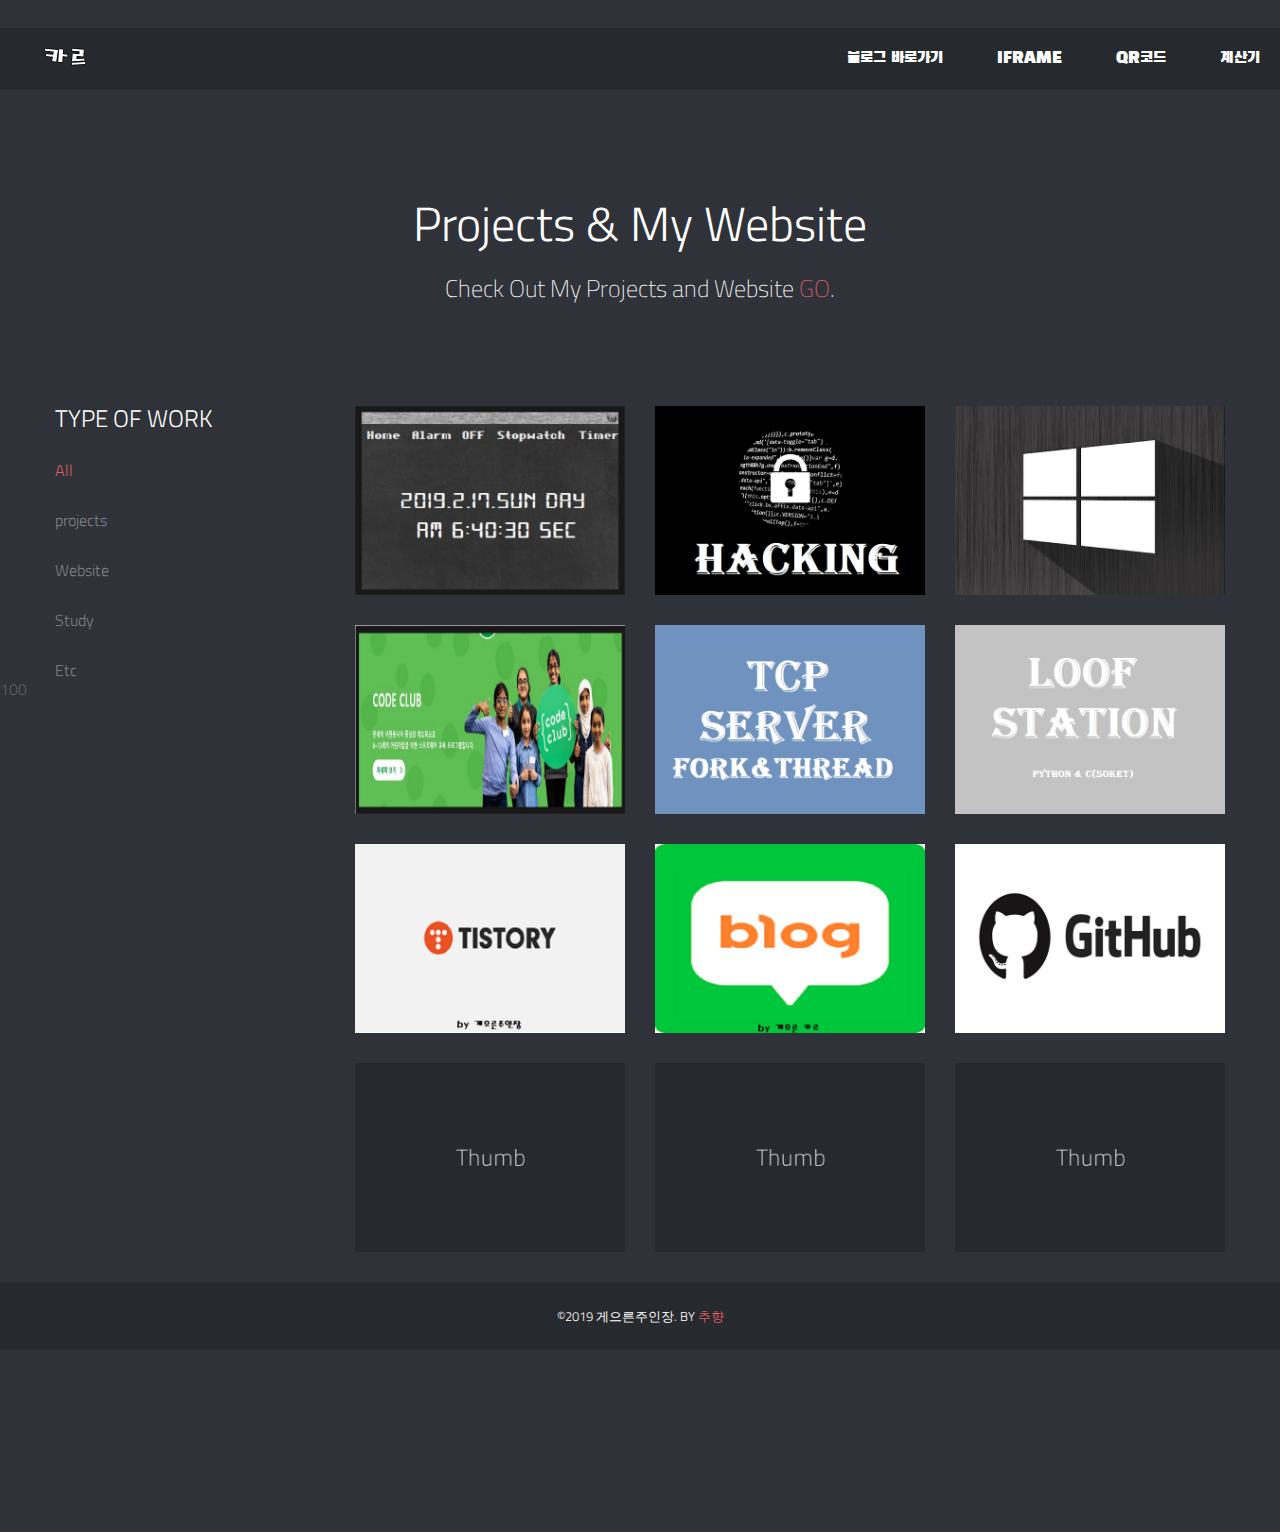
==== index.html @ 460e0f22 "수정" ====
<!DOCTYPE html>
<html>
  <head>
    <link rel="shortcut icon" href="code.ico">
    <title>타이틀입니다.</title>﻿
    <meta charset="utf-8">
    <!-- Google Font -->
    <link href='http://fonts.googleapis.com/css?family=Titillium+Web:400,200,200italic,300,300italic,400italic,600,600italic,700,700italic,900' rel='stylesheet' type='text/css'>
    <link href="https://fonts.googleapis.com/css?family=Black+Han+Sans&display=swap" rel="stylesheet">
    <!-- Bootstrap --><!-- -->
    <link href="include/css/bootstrap.min.css" rel="stylesheet">

    <!-- Responsive --> <!-- -->
    <link href="include/css/bootstrap-responsive.min.css" rel="stylesheet">


    <!--스타일 추가-->
    <style>
      /* ==================================================
       Basic Styles
      ================================================== */
      html, body {
      height: 100%;
      }
      html, hmtl a{
      width:100%;
      font-size: 100%;
      -webkit-text-size-adjust: 100%;
      -ms-text-size-adjust: 100%;
      }
      body{
      background:#2F3238;
      color:#7F8289;
      font-weight:300;
      font-size:16px;
      font-family: 'Titillium Web', sans-serif;
      line-height:28px;
      }
      a{
      color:#DE5E60;
      text-decoration: none;
      cursor: pointer;
      -webkit-transition: color 0.1s linear 0s;
         -moz-transition: color 0.1s linear 0s;
         -o-transition: color 0.1s linear 0s;
            transition: color 0.1s linear 0s;
      }
      a:hover,
      a:active,
      a:focus{
      outline: 0;
      color:#FFFFFF;
      text-decoration:none;
      }
      a img {
      border: none;
      }
      a > img {
      vertical-align: bottom;
      }
      img {
      max-width: none;
      }
      strong {
        font-weight: 500;
      }
      p {
      margin: 0 0 30px;
      }
      hr {
      border-style: dashed;
      border-color: #3C3F45;
      border-bottom: none;
      border-left: none;
      border-right: none;
      margin: 50px 0;
      }
      .align_left{
      float:left;
      margin:0 25px 0 0px!important;
      }
      .align_right{
      float:right;
      margin:0 0 0 25px!important;
      }
      .text_align_left {
      text-align: left;
      }
      .text_align_center {
      text-align: center;
      }
      .text_align_right {
      text-align: right;
      }
      .color-text {
        color: #DE5E60;
      }
      .through{
      text-decoration:line-through;
      }
      input, button, select, textarea {
      font-weight: 300;
      font-family: 'Titillium Web', sans-serif;
      outline: 0;
      }
      input:focus,
      textarea:focus,
      input[type="text"]:focus {
      outline: 0;
      }
      input:-moz-placeholder,
      textarea:-moz-placeholder {
      color: #7F8289;
      }
      input:-ms-input-placeholder,
      textarea:-ms-input-placeholder {
      color: #7F8289;
      }
      input::-webkit-input-placeholder,
      textarea::-webkit-input-placeholder {
      color: #7F8289;
      }
      /* ==================================================
       Typography
      ================================================== */
      h1,
      h2,
      h3,
      h4,
      h5,
      h6{
      margin:0 0 20px 0;
      color:#FFFFFF;
      font-weight:300;
      font-family: 'Titillium Web', sans-serif;
      line-height:1.5em;
      }
      h1{
      font-size:48px;
      }
      h2{
      font-size:36px;
      }
      h3{
      font-size:24px;
      }
      h4{
      font-size:20px;
      }
      h5{
      font-size:18px;
      }
      h6{
      font-size:16px;
      }
      h3.spec {
      color: #FFFFFF;
        font-size: 24px;
        font-weight: 300;
        line-height: 1em;
        margin-bottom: 30px;
        text-transform: uppercase;
      }
      /* =======================================
       Header
      =========================================*/
      header {
      width: 100%;
      z-index: 99;
      }
      header .sticky-nav {
      position: relative;
      width: 100%;
      height: 60px;
      background: #26292E;
      z-index: 1001;
      -webkit-box-shadow: 0 1px 1px rgba(0, 0, 0, 0.25);
      -moz-box-shadow: 0 1px 1px rgba(0, 0, 0, 0.25);
      box-shadow: 0 1px 1px rgba(0, 0, 0, 0.25);
      }
      header .sticky-nav.stuck {
      position: fixed;
      top: 0;
      left: 0;
      z-index: 1001;
      }
      header #logo {
      color: #FFFFFF;
      float: left;
      padding: 15px 0;
      margin-left: 20px;
      }
      header #logo a {
      background: url(include/img/logo.png) no-repeat;
      width: 100px;
      height: 30px;
      text-indent: -9999px;
      display: block;
      opacity: 1;
      filter: alpha(opacity=100);
      /*
      -webkit-transition: opacity 0.25s ease-in-out 0s;
         -moz-transition: opacity 0.25s ease-in-out 0s;
         -o-transition: opacity 0.25s ease-in-out 0s;
            transition: opacity 0.25s ease-in-out 0s;*/
      }
      header #logo a:hover {
      opacity: 0.65;
      filter: alpha(opacity=65);
      }
      nav#menu {
      float: right;
      margin-right: 20px;
      }
      nav#menu #menu-nav {
      margin: 0;
      padding: 0;
      }
      nav#menu #menu-nav li {
      list-style: none;
      display: inline-block;
      margin-left: 50px;
      }
      nav#menu #menu-nav li:first-child {
      margin-left: 0;
      }
      nav#menu #menu-nav li a {
      font-family: 'Black Han Sans', sans-serif;
      color: #FFFFFF;
      font-size: 16px;
      font-weight: 300;
      line-height: 60px;
      display: block;
      text-transform: uppercase;
      }
      nav#menu #menu-nav li.current a,
      nav#menu #menu-nav li a:hover {
      color: #DE5E60;
      }
      /* ==================================================
       Section Page
      ================================================== */
      .page {
      background: #2F3238;
      padding: 100px 0;
      position: relative;
      z-index: 99;
      }
      .page-alternate {
      background: #26292E;
      padding: 100px 0;
      position: relative;
      z-index: 99;
      }
      .title-page {
      text-align: center;
      margin-bottom: 100px;
      }
      .title-page .title {
      font-size: 48px;
      margin: 0 0 10px 0
      }
      .title-page .title-description {
      font-size: 24px;
      font-weight: 200;
      margin: 0;
      }
      /* ==================================================
       Section Portfolio
      ================================================== */
      .type-work {
      color: #FFFFFF;
      font-size: 24px;
      font-weight: 300;
      margin-bottom: 30px;
      line-height: 1em;
      text-transform: uppercase;
      }
      .work-nav #filters {
      margin: 0;
      padding: 0;
      list-style: none;
      }
      .work-nav #filters li {
      margin: 0 0 30px 0;
      padding: 0;
      }
      .work-nav #filters li a {
      color: #7F8289;
      font-size: 16px;
      display: block;
      }
      .work-nav #filters li a:hover {
      color: #FFFFFF;
      }
      .work-nav #filters li a.selected {
      color: #DE5E60;
      }
      #thumbs {
      margin: 0;
      padding: 0;
      }
      #thumbs li {
      list-style-type: none;
      }
      .item-thumbs {
      position: relative;
      overflow: hidden;
      margin-bottom: 30px;
      cursor: pointer;
      }
      .item-thumbs a + img {
      width: 100%;
      }
      .item-thumbs .hover-wrap {
      position: absolute;
      display: block;
      width: 100%;
      height: 100%;
      opacity: 0;
      filter: alpha(opacity=0);
      -webkit-transition: all 450ms ease-out 0s;
         -moz-transition: all 450ms ease-out 0s;
         -o-transition: all 450ms ease-out 0s;
            transition: all 450ms ease-out 0s;
      -webkit-transform: rotateY(180deg) scale(0.5,0.5);
         -moz-transform: rotateY(180deg) scale(0.5,0.5);
        -ms-transform: rotateY(180deg) scale(0.5,0.5);
         -o-transform: rotateY(180deg) scale(0.5,0.5);
          transform: rotateY(180deg) scale(0.5,0.5);
      }
      .item-thumbs:hover .hover-wrap,
      .item-thumbs.active .hover-wrap {
      opacity: 1;
      filter: alpha(opacity=100);
      -webkit-transform: rotateY(0deg) scale(1,1);
         -moz-transform: rotateY(0deg) scale(1,1);
        -ms-transform: rotateY(0deg) scale(1,1);
         -o-transform: rotateY(0deg) scale(1,1);
            transform: rotateY(0deg) scale(1,1);
      }
      .item-thumbs .hover-wrap .overlay-img {
      position: absolute;
      width: 100%;
      height: 100%;
      background: #DE5E60;
      opacity: 0.80;
      filter: alpha(opacity=80);
      }
      .item-thumbs .hover-wrap .overlay-img-thumb {
      position: absolute;
      top: 50%;
      left: 50%;
      margin: -16px 0 0 -16px;
      color: #FFFFFF;
      font-size: 32px;
      line-height: 1em;
      opacity: 1;
      filter: alpha(opacity=100);
      }
      /* ==================================================
       Footer
      ================================================== */
      footer {
      position: relative;
      width: 100%;
      height: auto;
      background: #26292E;
      text-align: center;
      z-index: 99;
      }
      footer .credits {
      color: #FFFFFF;
      font-size: 13px;
      margin-bottom: 0;
      padding: 20px 0;
      text-transform: uppercase;
      }
      #lv-container{
        width:60%;
        margin-left:20%;
      }
    </style>
    <script type="text/javascript">
      //댓글 자바스크립트
     (function(d, s) {
         var j, e = d.getElementsByTagName(s)[0];
         if (typeof LivereTower === 'function') { return; }
         j = d.createElement(s);
         j.src = 'https://cdn-city.livere.com/js/embed.dist.js';
         j.async = true;
         e.parentNode.insertBefore(j, e);
     })(document, 'script');
    </script>
  </head>
  <body>
    <!--header-->
    <header>
      <div class="sticky-nav">
        <a id="mobile-nav" class="menu-nav" href="#menu-nav"></a>
        <div id="logo">
        	<a id="goUp" href="#home-slider" title="home">카르</a>
        </div>
        <nav id="menu">
          <ul id="menu-nav">
            <li><a href="https://intunknown.tistory.com/" target="_blank" title="게으른 주인장">블로그 바로가기</a></li>
            <li><a href="https://ykarr.github.io/web/fm.html" target="_blank" title="게으른 주인장">iframe</a></li>
            <li><a href="https://ykarr.github.io/web/etc.html" target="_blank" title="게으른 주인장">QR코드</a></li>
            <li><a href="https://ykarr.github.io/web/calc.html" target="_blank" title="게으른 주인장">계산기</a></li>
          </ul>
        </nav>
      </div>
    </header>
    <!--header end-->
    <!-- Our Work Section -->
    <div id="work" class="page">
      <div class="container">
          <!-- Title Page -->
            <div class="row">
                <div class="span12">
                    <div class="title-page">
                        <h2 class="title">Projects & My Website</h2>
                        <h3 class="title-description">Check Out My Projects and Website <a href="#">GO</a>.</h3>
                    </div>
                </div>
            </div>
            <!-- End Title Page -->

            <!-- web Projects -->
            <div class="row">
              <div class="span3">
                  <!-- Filter -->
                    <nav id="options" class="work-nav">
                        <ul id="filters" class="option-set" data-option-key="filter">
                          <li class="type-work">Type of Work</li>
                            <li><a href="#filter" data-option-value="*" class="selected">All</a></li>
                            <li><a href="#filter" data-option-value=".projects">projects</a></li>
                            <li><a href="#filter" data-option-value=".Website">Website</a></li>
                            <li><a href="#filter" data-option-value=".Study">Study</a></li>
                            <li><a href="#filter" data-option-value=".Etc">Etc</a></li>
                        </ul>
                    </nav>
                    <!-- End Filter -->
                </div>


                <div class="span9">
                  <div class="row">
                      <section id="projects">
                          <ul id="thumbs">

                  <!-- 자바 시계만들기 -->
                              <li class="item-thumbs span3 projects">
                                  <!-- Fancybox - Gallery Enabled - Title - Full Image -->
                                  <a class="hover-wrap fancybox" data-fancybox-group="gallery" title="The City" href="https://intunknown.tistory.com/354">
                                      <span class="overlay-img"></span>
                                        <span class="overlay-img-thumb font-icon-plus"></span>
                                    </a>
                                    <!-- Thumb Image and Description -->
                                    <img src="include/img/thumbs/javaclock.png" alt="자바를 배우면서 swing으로 만든 시계">
                                </li>
                              <!-- End Item Project -->

                  <!-- 해킹 -->
                              <li class="item-thumbs span3 Study">
                                  <!-- Fancybox - Gallery Enabled - Title - Full Image -->
                                  <a class="hover-wrap fancybox" data-fancybox-group="gallery" title="The Office" href="https://intunknown.tistory.com/category/%ED%95%B4%ED%82%B9">
                                      <span class="overlay-img"></span>
                                        <span class="overlay-img-thumb font-icon-plus"></span>
                                    </a>
                                    <!-- Thumb Image and Description -->
                                    <img src="include/img/thumbs/hacking.png" alt="해킹에 관심이 있어서 공부중">
                                </li>
                              <!-- End Item Project -->

                  <!-- window -->
                              <li class="item-thumbs span3 Study">
                                  <!-- Fancybox - Gallery Enabled - Title - Full Image -->
                                  <a class="hover-wrap fancybox" data-fancybox-group="gallery" title="The Mountains" href="https://intunknown.tistory.com/category/%EC%9C%88%EB%8F%84%EC%9A%B0">
                                      <span class="overlay-img"></span>
                                        <span class="overlay-img-thumb font-icon-plus"></span>
                                    </a>
                                    <!-- Thumb Image and Description -->
                                    <img src="include/img/thumbs/window.png" alt="윈도우에 관심이 있어서 이것저것 검색해서 알아봄.">
                              <!-- End Item Project -->

                  <!-- 코드클럽 -->
                              <li class="item-thumbs span3 Etc">
                                  <!-- Fancybox Media - Gallery Enabled - Title - Link to Video -->
                                  <a class="hover-wrap fancybox-media" data-fancybox-group="video" title="Video Content From Vimeo" href="https://intunknown.tistory.com/373">
                                      <span class="overlay-img"></span>
                                        <span class="overlay-img-thumb font-icon-plus"></span>
                                    </a>
                                    <!-- Thumb Image and Description -->
                                    <img src="include/img/thumbs/codeclub.png" alt="코드클럽 활동중 일부.">
                                </li>
                              <!-- End Item Project -->

                  <!-- c언어로 만든 tcp소켓 서버 -->
                              <li class="item-thumbs span3 projects">
                                  <!-- Fancybox - Gallery Enabled - Title - Full Image -->
                                  <a class="hover-wrap fancybox" data-fancybox-group="gallery" title="The Sea" href="https://github.com/ykarr/webserver">
                                      <span class="overlay-img"></span>
                                        <span class="overlay-img-thumb font-icon-plus"></span>
                                    </a>
                                    <!-- Thumb Image and Description -->
                                    <img src="include/img/thumbs/server.png" alt="c언어로 만든 tcp소켓 서버">
                              <!-- End Item Project -->

                  <!-- 루프스테이션과 서버(아직 깃허브에 업데이트 안함.) -->
                              <li class="item-thumbs span3 projects">
                                  <!-- Fancybox - Gallery Enabled - Title - Full Image -->
                                  <a class="hover-wrap fancybox" data-fancybox-group="gallery" title="Clouds" href="https://github.com/ykarr/loop_station">
                                      <span class="overlay-img"></span>
                                        <span class="overlay-img-thumb font-icon-plus"></span>
                                    </a>
                                    <!-- Thumb Image and Description -->
                                    <img src="include/img/thumbs/loof.png" alt="루프스테이션과 서버(아직 깃허브에 업데이트 안함.)">
                                </li>
                              <!-- End Item Project -->

                  <!-- 티스토리 블로그 -->
                              <li class="item-thumbs span3 Website">
                                  <!-- Fancybox Media - Gallery Enabled - Title - Link to Video -->
                                  <a class="hover-wrap fancybox-media" data-fancybox-group="video" title="Video Content From Vimeo" href="https://intunknown.tistory.com/">
                                      <span class="overlay-img"></span>
                                        <span class="overlay-img-thumb font-icon-plus"></span>
                                    </a>
                                    <!-- Thumb Image and Description -->
                                    <img src="include/img/thumbs/tistory.png" alt="티스토리 블로그">
                                </li>
                              <!-- End Item Project -->

                  <!-- 네이버 블로그 -->
                              <li class="item-thumbs span3 Website">
                                  <!-- Fancybox - Gallery Enabled - Title - Full Image -->
                                  <a class="hover-wrap fancybox" data-fancybox-group="gallery" title="The Dark" href="https://blog.naver.com/gain_time">
                                      <span class="overlay-img"></span>
                                        <span class="overlay-img-thumb font-icon-plus"></span>
                                    </a>
                                    <!-- Thumb Image and Description -->
                                    <img src="include/img/thumbs/naver.png" alt="네이버 블로그">
                                </li>
                              <!-- End Item Project -->

                  <!-- 깃허브 -->
                              <li class="item-thumbs span3 Website">
                                  <!-- Fancybox - Gallery Enabled - Title - Full Image -->
                                  <a class="hover-wrap fancybox" data-fancybox-group="gallery" title="The Beach" href="https://github.com/ykarr">
                                      <span class="overlay-img"></span>
                                        <span class="overlay-img-thumb font-icon-plus"></span>
                                  </a>
                                    <!-- Thumb Image and Description -->
                                  <img src="include/img/thumbs/github.png" alt="깃허브">
                              </li>
                              <!-- End Item Project -->
                  <!-- Item Project and Filter Name -->
                              <li class="item-thumbs span3 Etc">
                                  <!-- Fancybox - Gallery Enabled - Title - Full Image -->
                                  <a class="hover-wrap fancybox" data-fancybox-group="gallery" title="The Beach" href="include/img/full/image-01-full.jpg">
                                    <span class="overlay-img"></span>
                                    <span class="overlay-img-thumb font-icon-plus"></span>
                                  </a>
                                    <!-- Thumb Image and Description -->
                                  <img src="include/img/thumbs/image-01.jpg" alt="">
                              </li>
                    <!-- End Item Project -->
                                        <!-- Item Project and Filter Name -->
                              <li class="item-thumbs span3 Etc">
                                  <!-- Fancybox - Gallery Enabled - Title - Full Image -->
                                <a class="hover-wrap fancybox" data-fancybox-group="gallery" title="The Beach" href="include/img/full/image-01-full.jpg">
                                  <span class="overlay-img"></span>
                                  <span class="overlay-img-thumb font-icon-plus"></span>
                                </a>
                                    <!-- Thumb Image and Description -->
                                <img src="include/img/thumbs/image-01.jpg" alt="">
                              <!-- End Item Project -->
                  <!-- Item Project and Filter Name -->
                              <li class="item-thumbs span3 Etc">
                                  <!-- Fancybox - Gallery Enabled - Title - Full Image -->
                                <a class="hover-wrap fancybox" data-fancybox-group="gallery" title="The Beach" href="include/img/full/image-01-full.jpg">
                                  <span class="overlay-img"></span>
                                  <span class="overlay-img-thumb font-icon-plus"></span>
                                </a>
                                    <!-- Thumb Image and Description -->
                                <img src="include/img/thumbs/image-01.jpg" alt="">
                              </li>
                      <!-- End Item Project -->

                            </ul>
                        </section>
                  </div>

            </div>
            <!-- End Portfolio Projects -->
        </div>
    </div>
    <!-- Footer -->
    <footer>
      <p class="credits">&copy;2019 게으른주인장. by <a href="https://intunknown.tistory.com" title="수정중입니다.">추향</a></p>
    </footer>
    <!-- End Footer -->
    <!-- 라이브리 시티 설치 코드 -->
    <div id="lv-container" data-id="city" data-uid="MTAyMC80NTc2OC8yMjI3OQ==">
    <noscript> 라이브리 댓글 작성을 위해 JavaScript를 활성화 해주세요</noscript>
    </div>
    <!-- 시티 설치 코드 끝 -->

    <!-- Js -->
    <!-- Modernizr -->
    <script src="include/js/modernizr.js"></script>
    <script src="//ajax.googleapis.com/ajax/libs/jquery/1.9.1/jquery.min.js"></script> <!-- jQuery Core -->
    <script src="include/js/bootstrap.min.js"></script> <!-- Bootstrap -->
    <script src="include/js/supersized.3.2.7.min.js"></script> <!-- Slider -->
    <script src="include/js/waypoints.js"></script> <!-- WayPoints -->
    <script src="include/js/waypoints-sticky.js"></script> <!-- Waypoints for Header -->
    <script src="include/js/jquery.isotope.js"></script> <!-- Isotope Filter -->
    <script src="include/js/jquery.fancybox.pack.js"></script> <!-- Fancybox -->
    <script src="include/js/jquery.fancybox-media.js"></script> <!-- Fancybox for Media -->
    <script src="include/js/jquery.tweet.js"></script> <!-- Tweet -->
    <script src="include/js/plugins.js"></script> <!-- Contains: jPreloader, jQuery Easing, jQuery ScrollTo, jQuery One Page Navi -->
    <script src="include/js/main.js"></script> <!-- Default JS -->
    <!-- End Js -->
  </body>
</html>
<!--내가 원하는 형태로 수정중 http://themes.alessioatzeni.com/html/brushed/-->
<!--https://fonts.google.com/?subset=korean&selection.family=Black+Han+Sans폰트적용 사이트-->
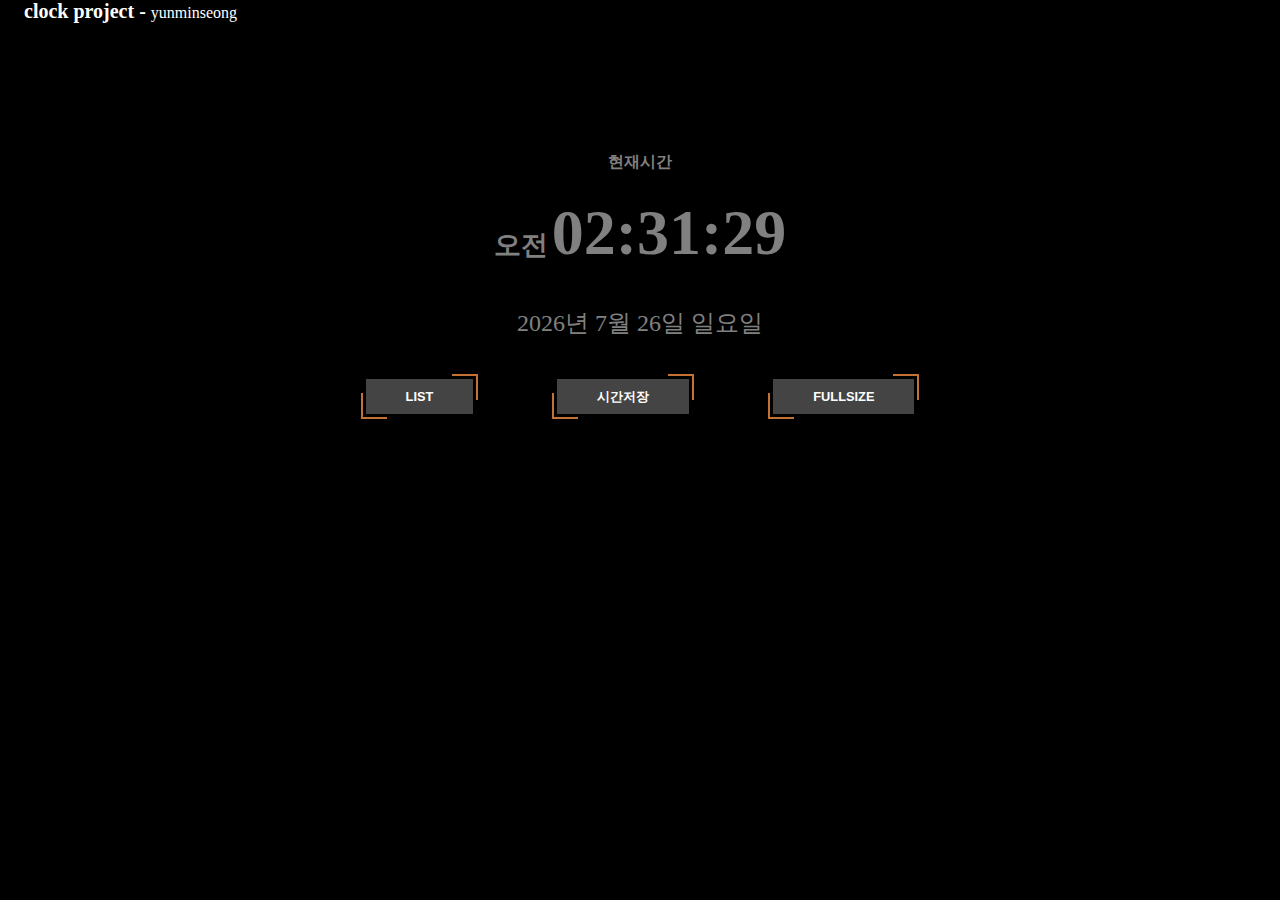
==== commit 0bf2947d: "미완성" ====
--- a/index.html
+++ b/index.html
@@ -1,627 +1,67 @@
 <!DOCTYPE html>
-<html>
+<html lang="kr" dir="ltr">
   <head>
-    <link rel="shortcut icon" href="code.ico">
-    <title>타이틀입니다.</title>﻿
     <meta charset="utf-8">
-    <!-- Google Font -->
-    <link href='http://fonts.googleapis.com/css?family=Titillium+Web:400,200,200italic,300,300italic,400italic,600,600italic,700,700italic,900' rel='stylesheet' type='text/css'>
-    <link href="https://fonts.googleapis.com/css?family=Black+Han+Sans&display=swap" rel="stylesheet">
-    <!-- Bootstrap --><!-- -->
-    <link href="include/css/bootstrap.min.css" rel="stylesheet">
+    <title>시계</title>
+    <link rel="stylesheet" href="clock.css" />
+    <style media="screen">
+      .buttonlist{
+        margin-top:2%;
+        text-align: center;
+      }
+      input[type="text"],
+      input[type="password"],
+      input[type="email"],
+      select,
+      textarea {
+        background: rgba(144, 144, 144, 0.075);
+        border-color: rgba(144, 144, 144, 0.25);
+      }
+    </style>
+  </head>
 
-    <!-- Responsive --> <!-- -->
-    <link href="include/css/bootstrap-responsive.min.css" rel="stylesheet">
+  <body style="background:black">
+    <!-- Header -->
+      <header id="header">
+        <div class="logo"><a href="index.html">clock project - <span>yunminseong</span></a></div>
+      </header>
+
+    <div class="showtime">
+      <h1 class='text'>현재시간</h1>
+      <div class="with">
+        <h1 id="clock0" >오전오후</h1>
+        <h1 id="clock1" >00:00</h1>
+      </div>
+      <p id="clock2" >년,월,일,요일</p>
+    </div>
+    <div class="buttonlist">
+      <button type="button" class="snip1535"onclick="toggleModal();">List</button>
+      <button type="button" class="snip1535"onclick="ssstime();">시간저장</button>
+      <button type="button" class="snip1535"onclick="sfullsize();">fullsize</button>
+    </div>
+    <div class="showtimes">
+      <div class="modal-content">
+          <span class="close-button" onClick='toggleModal()'>&times;</span>
+          <form action="./change.php" method="post" style="width:100%;height:90%;">
+            <input type="password" name="cpw" placeholder="바꿀 비밀번호" value="">
+            <button type="button" class="snip1535"onclick="ssstime();">시간저장</button>
+            <!--<input type="submit" name="change" id="change" tabindex="4" class="change" value="비밀번호 변경">-->
+            <h1 id="clock3" >저장된시간</h1>
+          </form>
+          <!-- 라이브리 시티 설치 코드 -->
+          <div id="lv-container" data-id="city" data-uid="MTAyMC80NTc2OC8yMjI3OQ==">
+          <noscript> 라이브리 댓글 작성을 위해 JavaScript를 활성화 해주세요</noscript>
+          </div>
+          <!-- 시티 설치 코드 끝 -->
+      </div>
+    </div>
 
 
-    <!--스타일 추가-->
-    <style>
-      /* ==================================================
-       Basic Styles
-      ================================================== */
-      html, body {
-      height: 100%;
-      }
-      html, hmtl a{
-      width:100%;
-      font-size: 100%;
-      -webkit-text-size-adjust: 100%;
-      -ms-text-size-adjust: 100%;
-      }
-      body{
-      background:#2F3238;
-      color:#7F8289;
-      font-weight:300;
-      font-size:16px;
-      font-family: 'Titillium Web', sans-serif;
-      line-height:28px;
-      }
-      a{
-      color:#DE5E60;
-      text-decoration: none;
-      cursor: pointer;
-      -webkit-transition: color 0.1s linear 0s;
-         -moz-transition: color 0.1s linear 0s;
-         -o-transition: color 0.1s linear 0s;
-            transition: color 0.1s linear 0s;
-      }
-      a:hover,
-      a:active,
-      a:focus{
-      outline: 0;
-      color:#FFFFFF;
-      text-decoration:none;
-      }
-      a img {
-      border: none;
-      }
-      a > img {
-      vertical-align: bottom;
-      }
-      img {
-      max-width: none;
-      }
-      strong {
-        font-weight: 500;
-      }
-      p {
-      margin: 0 0 30px;
-      }
-      hr {
-      border-style: dashed;
-      border-color: #3C3F45;
-      border-bottom: none;
-      border-left: none;
-      border-right: none;
-      margin: 50px 0;
-      }
-      .align_left{
-      float:left;
-      margin:0 25px 0 0px!important;
-      }
-      .align_right{
-      float:right;
-      margin:0 0 0 25px!important;
-      }
-      .text_align_left {
-      text-align: left;
-      }
-      .text_align_center {
-      text-align: center;
-      }
-      .text_align_right {
-      text-align: right;
-      }
-      .color-text {
-        color: #DE5E60;
-      }
-      .through{
-      text-decoration:line-through;
-      }
-      input, button, select, textarea {
-      font-weight: 300;
-      font-family: 'Titillium Web', sans-serif;
-      outline: 0;
-      }
-      input:focus,
-      textarea:focus,
-      input[type="text"]:focus {
-      outline: 0;
-      }
-      input:-moz-placeholder,
-      textarea:-moz-placeholder {
-      color: #7F8289;
-      }
-      input:-ms-input-placeholder,
-      textarea:-ms-input-placeholder {
-      color: #7F8289;
-      }
-      input::-webkit-input-placeholder,
-      textarea::-webkit-input-placeholder {
-      color: #7F8289;
-      }
-      /* ==================================================
-       Typography
-      ================================================== */
-      h1,
-      h2,
-      h3,
-      h4,
-      h5,
-      h6{
-      margin:0 0 20px 0;
-      color:#FFFFFF;
-      font-weight:300;
-      font-family: 'Titillium Web', sans-serif;
-      line-height:1.5em;
-      }
-      h1{
-      font-size:48px;
-      }
-      h2{
-      font-size:36px;
-      }
-      h3{
-      font-size:24px;
-      }
-      h4{
-      font-size:20px;
-      }
-      h5{
-      font-size:18px;
-      }
-      h6{
-      font-size:16px;
-      }
-      h3.spec {
-      color: #FFFFFF;
-        font-size: 24px;
-        font-weight: 300;
-        line-height: 1em;
-        margin-bottom: 30px;
-        text-transform: uppercase;
-      }
-      /* =======================================
-       Header
-      =========================================*/
-      header {
-      width: 100%;
-      z-index: 99;
-      }
-      header .sticky-nav {
-      position: relative;
-      width: 100%;
-      height: 60px;
-      background: #26292E;
-      z-index: 1001;
-      -webkit-box-shadow: 0 1px 1px rgba(0, 0, 0, 0.25);
-      -moz-box-shadow: 0 1px 1px rgba(0, 0, 0, 0.25);
-      box-shadow: 0 1px 1px rgba(0, 0, 0, 0.25);
-      }
-      header .sticky-nav.stuck {
-      position: fixed;
-      top: 0;
-      left: 0;
-      z-index: 1001;
-      }
-      header #logo {
-      color: #FFFFFF;
-      float: left;
-      padding: 15px 0;
-      margin-left: 20px;
-      }
-      header #logo a {
-      background: url(include/img/logo.png) no-repeat;
-      width: 100px;
-      height: 30px;
-      text-indent: -9999px;
-      display: block;
-      opacity: 1;
-      filter: alpha(opacity=100);
-      /*
-      -webkit-transition: opacity 0.25s ease-in-out 0s;
-         -moz-transition: opacity 0.25s ease-in-out 0s;
-         -o-transition: opacity 0.25s ease-in-out 0s;
-            transition: opacity 0.25s ease-in-out 0s;*/
-      }
-      header #logo a:hover {
-      opacity: 0.65;
-      filter: alpha(opacity=65);
-      }
-      nav#menu {
-      float: right;
-      margin-right: 20px;
-      }
-      nav#menu #menu-nav {
-      margin: 0;
-      padding: 0;
-      }
-      nav#menu #menu-nav li {
-      list-style: none;
-      display: inline-block;
-      margin-left: 50px;
-      }
-      nav#menu #menu-nav li:first-child {
-      margin-left: 0;
-      }
-      nav#menu #menu-nav li a {
-      font-family: 'Black Han Sans', sans-serif;
-      color: #FFFFFF;
-      font-size: 16px;
-      font-weight: 300;
-      line-height: 60px;
-      display: block;
-      text-transform: uppercase;
-      }
-      nav#menu #menu-nav li.current a,
-      nav#menu #menu-nav li a:hover {
-      color: #DE5E60;
-      }
-      /* ==================================================
-       Section Page
-      ================================================== */
-      .page {
-      background: #2F3238;
-      padding: 100px 0;
-      position: relative;
-      z-index: 99;
-      }
-      .page-alternate {
-      background: #26292E;
-      padding: 100px 0;
-      position: relative;
-      z-index: 99;
-      }
-      .title-page {
-      text-align: center;
-      margin-bottom: 100px;
-      }
-      .title-page .title {
-      font-size: 48px;
-      margin: 0 0 10px 0
-      }
-      .title-page .title-description {
-      font-size: 24px;
-      font-weight: 200;
-      margin: 0;
-      }
-      /* ==================================================
-       Section Portfolio
-      ================================================== */
-      .type-work {
-      color: #FFFFFF;
-      font-size: 24px;
-      font-weight: 300;
-      margin-bottom: 30px;
-      line-height: 1em;
-      text-transform: uppercase;
-      }
-      .work-nav #filters {
-      margin: 0;
-      padding: 0;
-      list-style: none;
-      }
-      .work-nav #filters li {
-      margin: 0 0 30px 0;
-      padding: 0;
-      }
-      .work-nav #filters li a {
-      color: #7F8289;
-      font-size: 16px;
-      display: block;
-      }
-      .work-nav #filters li a:hover {
-      color: #FFFFFF;
-      }
-      .work-nav #filters li a.selected {
-      color: #DE5E60;
-      }
-      #thumbs {
-      margin: 0;
-      padding: 0;
-      }
-      #thumbs li {
-      list-style-type: none;
-      }
-      .item-thumbs {
-      position: relative;
-      overflow: hidden;
-      margin-bottom: 30px;
-      cursor: pointer;
-      }
-      .item-thumbs a + img {
-      width: 100%;
-      }
-      .item-thumbs .hover-wrap {
-      position: absolute;
-      display: block;
-      width: 100%;
-      height: 100%;
-      opacity: 0;
-      filter: alpha(opacity=0);
-      -webkit-transition: all 450ms ease-out 0s;
-         -moz-transition: all 450ms ease-out 0s;
-         -o-transition: all 450ms ease-out 0s;
-            transition: all 450ms ease-out 0s;
-      -webkit-transform: rotateY(180deg) scale(0.5,0.5);
-         -moz-transform: rotateY(180deg) scale(0.5,0.5);
-        -ms-transform: rotateY(180deg) scale(0.5,0.5);
-         -o-transform: rotateY(180deg) scale(0.5,0.5);
-          transform: rotateY(180deg) scale(0.5,0.5);
-      }
-      .item-thumbs:hover .hover-wrap,
-      .item-thumbs.active .hover-wrap {
-      opacity: 1;
-      filter: alpha(opacity=100);
-      -webkit-transform: rotateY(0deg) scale(1,1);
-         -moz-transform: rotateY(0deg) scale(1,1);
-        -ms-transform: rotateY(0deg) scale(1,1);
-         -o-transform: rotateY(0deg) scale(1,1);
-            transform: rotateY(0deg) scale(1,1);
-      }
-      .item-thumbs .hover-wrap .overlay-img {
-      position: absolute;
-      width: 100%;
-      height: 100%;
-      background: #DE5E60;
-      opacity: 0.80;
-      filter: alpha(opacity=80);
-      }
-      .item-thumbs .hover-wrap .overlay-img-thumb {
-      position: absolute;
-      top: 50%;
-      left: 50%;
-      margin: -16px 0 0 -16px;
-      color: #FFFFFF;
-      font-size: 32px;
-      line-height: 1em;
-      opacity: 1;
-      filter: alpha(opacity=100);
-      }
-      /* ==================================================
-       Footer
-      ================================================== */
-      footer {
-      position: relative;
-      width: 100%;
-      height: auto;
-      background: #26292E;
-      text-align: center;
-      z-index: 99;
-      }
-      footer .credits {
-      color: #FFFFFF;
-      font-size: 13px;
-      margin-bottom: 0;
-      padding: 20px 0;
-      text-transform: uppercase;
-      }
-      #lv-container{
-        width:60%;
-        margin-left:20%;
-      }
-    </style>
+    <script src="clock.js"></script>
     <script type="text/javascript">
-      //댓글 자바스크립트
-     (function(d, s) {
-         var j, e = d.getElementsByTagName(s)[0];
-         if (typeof LivereTower === 'function') { return; }
-         j = d.createElement(s);
-         j.src = 'https://cdn-city.livere.com/js/embed.dist.js';
-         j.async = true;
-         e.parentNode.insertBefore(j, e);
-     })(document, 'script');
+    /* Demo purposes only */
+
     </script>
-  </head>
-  <body>
-    <!--header-->
-    <header>
-      <div class="sticky-nav">
-        <a id="mobile-nav" class="menu-nav" href="#menu-nav"></a>
-        <div id="logo">
-        	<a id="goUp" href="#home-slider" title="home">카르</a>
-        </div>
-        <nav id="menu">
-          <ul id="menu-nav">
-            <li><a href="https://intunknown.tistory.com/" target="_blank" title="게으른 주인장">블로그 바로가기</a></li>
-            <li><a href="https://ykarr.github.io/web/fm.html" target="_blank" title="게으른 주인장">iframe</a></li>
-            <li><a href="https://ykarr.github.io/web/etc.html" target="_blank" title="게으른 주인장">QR코드</a></li>
-            <li><a href="https://ykarr.github.io/web/calc.html" target="_blank" title="게으른 주인장">계산기</a></li>
-          </ul>
-        </nav>
-      </div>
-    </header>
-    <!--header end-->
-    <!-- Our Work Section -->
-    <div id="work" class="page">
-      <div class="container">
-          <!-- Title Page -->
-            <div class="row">
-                <div class="span12">
-                    <div class="title-page">
-                        <h2 class="title">Projects & My Website</h2>
-                        <h3 class="title-description">Check Out My Projects and Website <a href="#">GO</a>.</h3>
-                    </div>
-                </div>
-            </div>
-            <!-- End Title Page -->
 
-            <!-- web Projects -->
-            <div class="row">
-              <div class="span3">
-                  <!-- Filter -->
-                    <nav id="options" class="work-nav">
-                        <ul id="filters" class="option-set" data-option-key="filter">
-                          <li class="type-work">Type of Work</li>
-                            <li><a href="#filter" data-option-value="*" class="selected">All</a></li>
-                            <li><a href="#filter" data-option-value=".projects">projects</a></li>
-                            <li><a href="#filter" data-option-value=".Website">Website</a></li>
-                            <li><a href="#filter" data-option-value=".Study">Study</a></li>
-                            <li><a href="#filter" data-option-value=".Etc">Etc</a></li>
-                        </ul>
-                    </nav>
-                    <!-- End Filter -->
-                </div>
-
-
-                <div class="span9">
-                  <div class="row">
-                      <section id="projects">
-                          <ul id="thumbs">
-
-                  <!-- 자바 시계만들기 -->
-                              <li class="item-thumbs span3 projects">
-                                  <!-- Fancybox - Gallery Enabled - Title - Full Image -->
-                                  <a class="hover-wrap fancybox" data-fancybox-group="gallery" title="The City" href="https://intunknown.tistory.com/354">
-                                      <span class="overlay-img"></span>
-                                        <span class="overlay-img-thumb font-icon-plus"></span>
-                                    </a>
-                                    <!-- Thumb Image and Description -->
-                                    <img src="include/img/thumbs/javaclock.png" alt="자바를 배우면서 swing으로 만든 시계">
-                                </li>
-                              <!-- End Item Project -->
-
-                  <!-- 해킹 -->
-                              <li class="item-thumbs span3 Study">
-                                  <!-- Fancybox - Gallery Enabled - Title - Full Image -->
-                                  <a class="hover-wrap fancybox" data-fancybox-group="gallery" title="The Office" href="https://intunknown.tistory.com/category/%ED%95%B4%ED%82%B9">
-                                      <span class="overlay-img"></span>
-                                        <span class="overlay-img-thumb font-icon-plus"></span>
-                                    </a>
-                                    <!-- Thumb Image and Description -->
-                                    <img src="include/img/thumbs/hacking.png" alt="해킹에 관심이 있어서 공부중">
-                                </li>
-                              <!-- End Item Project -->
-
-                  <!-- window -->
-                              <li class="item-thumbs span3 Study">
-                                  <!-- Fancybox - Gallery Enabled - Title - Full Image -->
-                                  <a class="hover-wrap fancybox" data-fancybox-group="gallery" title="The Mountains" href="https://intunknown.tistory.com/category/%EC%9C%88%EB%8F%84%EC%9A%B0">
-                                      <span class="overlay-img"></span>
-                                        <span class="overlay-img-thumb font-icon-plus"></span>
-                                    </a>
-                                    <!-- Thumb Image and Description -->
-                                    <img src="include/img/thumbs/window.png" alt="윈도우에 관심이 있어서 이것저것 검색해서 알아봄.">
-                              <!-- End Item Project -->
-
-                  <!-- 코드클럽 -->
-                              <li class="item-thumbs span3 Etc">
-                                  <!-- Fancybox Media - Gallery Enabled - Title - Link to Video -->
-                                  <a class="hover-wrap fancybox-media" data-fancybox-group="video" title="Video Content From Vimeo" href="https://intunknown.tistory.com/373">
-                                      <span class="overlay-img"></span>
-                                        <span class="overlay-img-thumb font-icon-plus"></span>
-                                    </a>
-                                    <!-- Thumb Image and Description -->
-                                    <img src="include/img/thumbs/codeclub.png" alt="코드클럽 활동중 일부.">
-                                </li>
-                              <!-- End Item Project -->
-
-                  <!-- c언어로 만든 tcp소켓 서버 -->
-                              <li class="item-thumbs span3 projects">
-                                  <!-- Fancybox - Gallery Enabled - Title - Full Image -->
-                                  <a class="hover-wrap fancybox" data-fancybox-group="gallery" title="The Sea" href="https://github.com/ykarr/webserver">
-                                      <span class="overlay-img"></span>
-                                        <span class="overlay-img-thumb font-icon-plus"></span>
-                                    </a>
-                                    <!-- Thumb Image and Description -->
-                                    <img src="include/img/thumbs/server.png" alt="c언어로 만든 tcp소켓 서버">
-                              <!-- End Item Project -->
-
-                  <!-- 루프스테이션과 서버(아직 깃허브에 업데이트 안함.) -->
-                              <li class="item-thumbs span3 projects">
-                                  <!-- Fancybox - Gallery Enabled - Title - Full Image -->
-                                  <a class="hover-wrap fancybox" data-fancybox-group="gallery" title="Clouds" href="https://github.com/ykarr/loop_station">
-                                      <span class="overlay-img"></span>
-                                        <span class="overlay-img-thumb font-icon-plus"></span>
-                                    </a>
-                                    <!-- Thumb Image and Description -->
-                                    <img src="include/img/thumbs/loof.png" alt="루프스테이션과 서버(아직 깃허브에 업데이트 안함.)">
-                                </li>
-                              <!-- End Item Project -->
-
-                  <!-- 티스토리 블로그 -->
-                              <li class="item-thumbs span3 Website">
-                                  <!-- Fancybox Media - Gallery Enabled - Title - Link to Video -->
-                                  <a class="hover-wrap fancybox-media" data-fancybox-group="video" title="Video Content From Vimeo" href="https://intunknown.tistory.com/">
-                                      <span class="overlay-img"></span>
-                                        <span class="overlay-img-thumb font-icon-plus"></span>
-                                    </a>
-                                    <!-- Thumb Image and Description -->
-                                    <img src="include/img/thumbs/tistory.png" alt="티스토리 블로그">
-                                </li>
-                              <!-- End Item Project -->
-
-                  <!-- 네이버 블로그 -->
-                              <li class="item-thumbs span3 Website">
-                                  <!-- Fancybox - Gallery Enabled - Title - Full Image -->
-                                  <a class="hover-wrap fancybox" data-fancybox-group="gallery" title="The Dark" href="https://blog.naver.com/gain_time">
-                                      <span class="overlay-img"></span>
-                                        <span class="overlay-img-thumb font-icon-plus"></span>
-                                    </a>
-                                    <!-- Thumb Image and Description -->
-                                    <img src="include/img/thumbs/naver.png" alt="네이버 블로그">
-                                </li>
-                              <!-- End Item Project -->
-
-                  <!-- 깃허브 -->
-                              <li class="item-thumbs span3 Website">
-                                  <!-- Fancybox - Gallery Enabled - Title - Full Image -->
-                                  <a class="hover-wrap fancybox" data-fancybox-group="gallery" title="The Beach" href="https://github.com/ykarr">
-                                      <span class="overlay-img"></span>
-                                        <span class="overlay-img-thumb font-icon-plus"></span>
-                                  </a>
-                                    <!-- Thumb Image and Description -->
-                                  <img src="include/img/thumbs/github.png" alt="깃허브">
-                              </li>
-                              <!-- End Item Project -->
-                  <!-- Item Project and Filter Name -->
-                              <li class="item-thumbs span3 Etc">
-                                  <!-- Fancybox - Gallery Enabled - Title - Full Image -->
-                                  <a class="hover-wrap fancybox" data-fancybox-group="gallery" title="The Beach" href="include/img/full/image-01-full.jpg">
-                                    <span class="overlay-img"></span>
-                                    <span class="overlay-img-thumb font-icon-plus"></span>
-                                  </a>
-                                    <!-- Thumb Image and Description -->
-                                  <img src="include/img/thumbs/image-01.jpg" alt="">
-                              </li>
-                    <!-- End Item Project -->
-                                        <!-- Item Project and Filter Name -->
-                              <li class="item-thumbs span3 Etc">
-                                  <!-- Fancybox - Gallery Enabled - Title - Full Image -->
-                                <a class="hover-wrap fancybox" data-fancybox-group="gallery" title="The Beach" href="include/img/full/image-01-full.jpg">
-                                  <span class="overlay-img"></span>
-                                  <span class="overlay-img-thumb font-icon-plus"></span>
-                                </a>
-                                    <!-- Thumb Image and Description -->
-                                <img src="include/img/thumbs/image-01.jpg" alt="">
-                              <!-- End Item Project -->
-                  <!-- Item Project and Filter Name -->
-                              <li class="item-thumbs span3 Etc">
-                                  <!-- Fancybox - Gallery Enabled - Title - Full Image -->
-                                <a class="hover-wrap fancybox" data-fancybox-group="gallery" title="The Beach" href="include/img/full/image-01-full.jpg">
-                                  <span class="overlay-img"></span>
-                                  <span class="overlay-img-thumb font-icon-plus"></span>
-                                </a>
-                                    <!-- Thumb Image and Description -->
-                                <img src="include/img/thumbs/image-01.jpg" alt="">
-                              </li>
-                      <!-- End Item Project -->
-
-                            </ul>
-                        </section>
-                  </div>
-
-            </div>
-            <!-- End Portfolio Projects -->
-        </div>
-    </div>
-    <!-- Footer -->
-    <footer>
-      <p class="credits">&copy;2019 게으른주인장. by <a href="https://intunknown.tistory.com" title="수정중입니다.">추향</a></p>
-    </footer>
-    <!-- End Footer -->
-    <!-- 라이브리 시티 설치 코드 -->
-    <div id="lv-container" data-id="city" data-uid="MTAyMC80NTc2OC8yMjI3OQ==">
-    <noscript> 라이브리 댓글 작성을 위해 JavaScript를 활성화 해주세요</noscript>
-    </div>
-    <!-- 시티 설치 코드 끝 -->
-
-    <!-- Js -->
-    <!-- Modernizr -->
-    <script src="include/js/modernizr.js"></script>
-    <script src="//ajax.googleapis.com/ajax/libs/jquery/1.9.1/jquery.min.js"></script> <!-- jQuery Core -->
-    <script src="include/js/bootstrap.min.js"></script> <!-- Bootstrap -->
-    <script src="include/js/supersized.3.2.7.min.js"></script> <!-- Slider -->
-    <script src="include/js/waypoints.js"></script> <!-- WayPoints -->
-    <script src="include/js/waypoints-sticky.js"></script> <!-- Waypoints for Header -->
-    <script src="include/js/jquery.isotope.js"></script> <!-- Isotope Filter -->
-    <script src="include/js/jquery.fancybox.pack.js"></script> <!-- Fancybox -->
-    <script src="include/js/jquery.fancybox-media.js"></script> <!-- Fancybox for Media -->
-    <script src="include/js/jquery.tweet.js"></script> <!-- Tweet -->
-    <script src="include/js/plugins.js"></script> <!-- Contains: jPreloader, jQuery Easing, jQuery ScrollTo, jQuery One Page Navi -->
-    <script src="include/js/main.js"></script> <!-- Default JS -->
-    <!-- End Js -->
   </body>
 </html>
-<!--내가 원하는 형태로 수정중 http://themes.alessioatzeni.com/html/brushed/-->
-<!--https://fonts.google.com/?subset=korean&selection.family=Black+Han+Sans폰트적용 사이트-->
--- a/clock.css
+++ b/clock.css
@@ -0,0 +1,166 @@
+.showtime{
+  margin-top:12%;
+  width:100%;
+  color:gray;
+  text-align: center;
+}
+.text{
+  font-size: 100%;
+}
+#clock0{
+  font-size: 170%;
+  display: inline-block;
+}
+#clock1{
+  font-size: 400%;
+  display: inline-block;
+}
+#clock2{
+  font-size: 150%;
+}
+#clock3{
+  font-size: 150%;
+  color:gray;
+}
+.with{
+  margin-top:-30px;
+  margin-bottom:-30px;
+}
+/* Header */
+		#header .logo {
+			display: inline-block;
+			height: inherit;
+			left: 1.5em;
+			line-height: inherit;
+			margin: 0;
+			padding: 0;
+			position: absolute;
+			top: 0;
+		}
+			#header .logo a {
+				font-size: 1.25em;
+				color: #fff;
+				font-weight: 600;
+				text-decoration: none;
+			}
+
+				#header .logo a:hover {
+					color: #fff;
+				}
+
+			#header .logo span {
+				font-weight: 300;
+				font-size: .8em;
+				color: #FFF;
+			}
+/**/
+#cancel {
+    width: 127px; height: 48px;
+    text-align: center;
+    border: none;
+    margin-top: 20px;
+    cursor: pointer;
+}
+#cancel:hover{
+    color: #fff;
+    background-color: #216282;
+    opacity: 0.9;
+}
+.showtimes {
+      position: fixed;
+      left: 0;
+      top: 0;
+      width: 100%;
+      height: 100%;
+      /*background-color: rgba(0, 0, 0, 0.5);*/
+      opacity: 0;
+      visibility: hidden;
+      transform: scale(1.0);
+      transition: visibility 0s linear 0.25s, opacity 0.25s 0s, transform 0.25s;
+  }
+.modal-content {
+    position: absolute;
+    top: 50%;
+    left: 50%;
+    transform: translate(-50%, -50%);
+    background-color: #222222;
+    padding: 1rem 1.5rem;
+    width: 500px;
+    height: 350px;
+    border-radius: 0.5rem;
+}
+.close-button {
+    float: right;
+    width: 1.5rem;
+    line-height: 1.5rem;
+    text-align: center;
+    cursor: pointer;
+    border-radius: 0.25rem;
+    background-color: lightgray;
+}
+.close-button:hover {
+    background-color: darkgray;
+}
+.show-showtimes {
+   opacity: 1;
+   visibility: visible;
+   transform: scale(1.0);
+   transition: visibility 0s linear 0s, opacity 0.25s 0s, transform 0.25s;
+}
+
+/*버튼*/
+.snip1535 {
+/*background-color: #c47135;*/
+background-color: #444444;
+border: none;
+color: #ffffff;
+cursor: pointer;
+display: inline-block;
+font-family: 'BenchNine', Arial, sans-serif;
+font-size: 1em;
+font-size: 80%;
+line-height: 1em;
+margin: 15px 40px;
+outline: none;
+padding: 12px 40px 10px;
+position: relative;
+text-transform: uppercase;
+font-weight: 700;
+}
+.snip1535:before,
+.snip1535:after {
+border-color: transparent;
+-webkit-transition: all 0.25s;
+transition: all 0.25s;
+border-style: solid;
+border-width: 0;
+content: "";
+height: 24px;
+position: absolute;
+width: 24px;
+}
+.snip1535:before {
+border-color: #c47135;
+border-right-width: 2px;
+border-top-width: 2px;
+right: -5px;
+top: -5px;
+}
+.snip1535:after {
+border-bottom-width: 2px;
+border-color: #c47135;
+border-left-width: 2px;
+bottom: -5px;
+left: -5px;
+}
+.snip1535:hover,
+.snip1535.hover {
+background-color: #c47135;
+}
+.snip1535:hover:before,
+.snip1535.hover:before,
+.snip1535:hover:after,
+.snip1535.hover:after {
+height: 100%;
+width: 100%;
+}
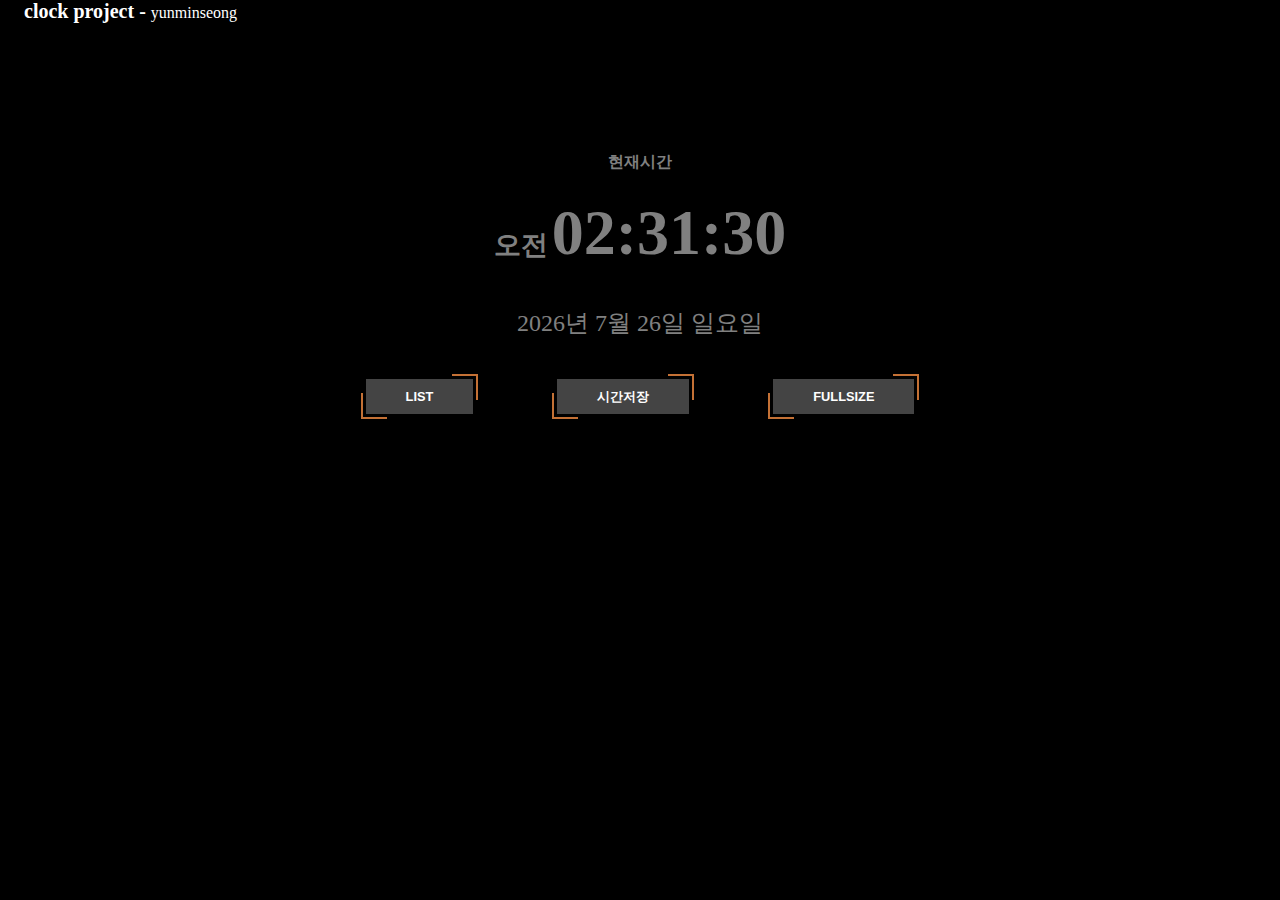
==== commit b6ce5a58: "수정중" ====
--- a/index.html
+++ b/index.html
@@ -49,9 +49,7 @@
             <h1 id="clock3" >저장된시간</h1>
           </form>
           <!-- 라이브리 시티 설치 코드 -->
-          <div id="lv-container" data-id="city" data-uid="MTAyMC80NTc2OC8yMjI3OQ==">
-          <noscript> 라이브리 댓글 작성을 위해 JavaScript를 활성화 해주세요</noscript>
-          </div>
+
           <!-- 시티 설치 코드 끝 -->
       </div>
     </div>
@@ -59,7 +57,6 @@
 
     <script src="clock.js"></script>
     <script type="text/javascript">
-    /* Demo purposes only */
 
     </script>
 
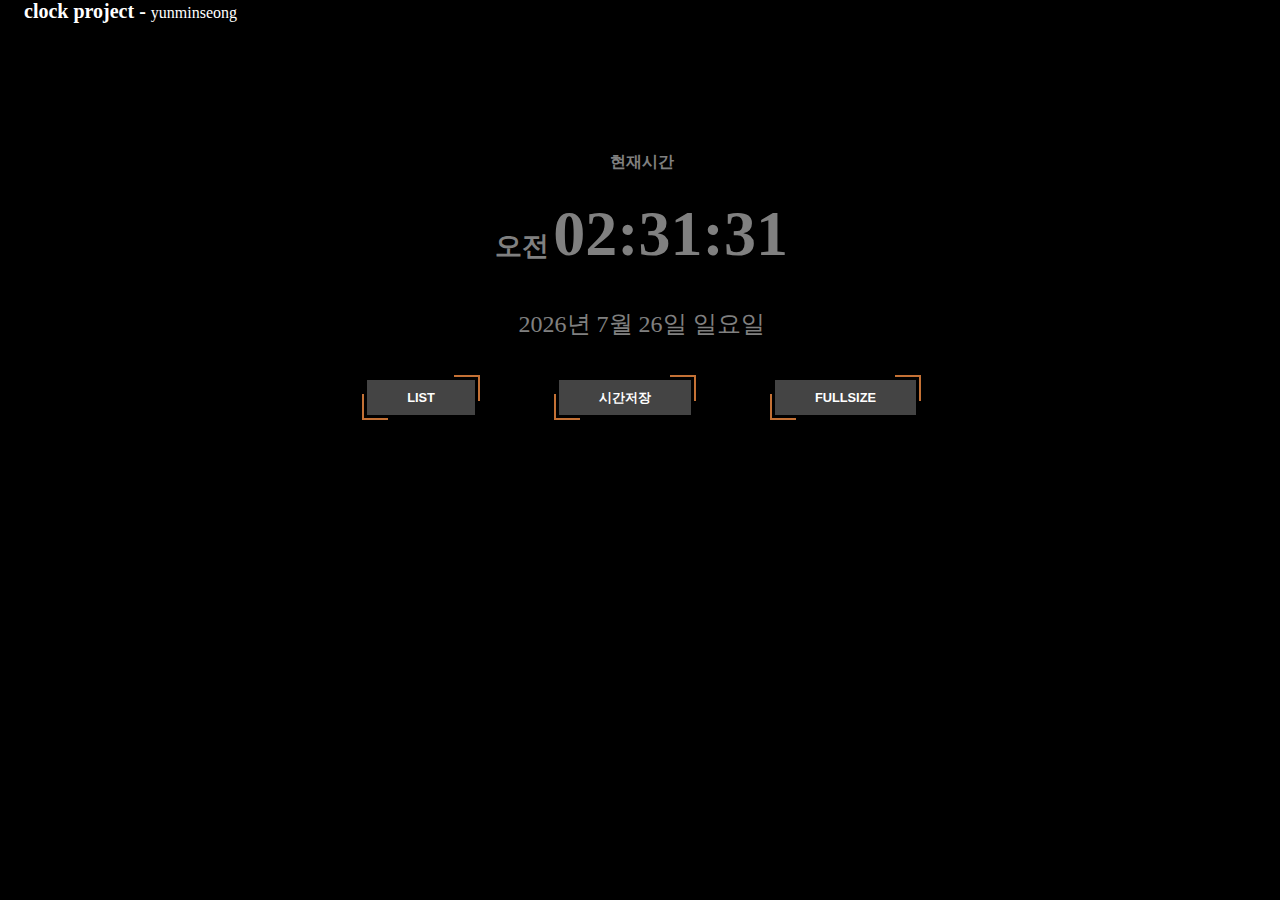
==== commit 62fd0681: "dd" ====
--- a/index.html
+++ b/index.html
@@ -20,7 +20,7 @@
     </style>
   </head>
 
-  <body style="background:black">
+  <body style="background-color: black">
     <!-- Header -->
       <header id="header">
         <div class="logo"><a href="index.html">clock project - <span>yunminseong</span></a></div>
--- a/clock.css
+++ b/clock.css
@@ -1,3 +1,7 @@
+body{
+  width: 99%;
+  height: 99%;
+}
 .showtime{
   margin-top:12%;
   width:100%;
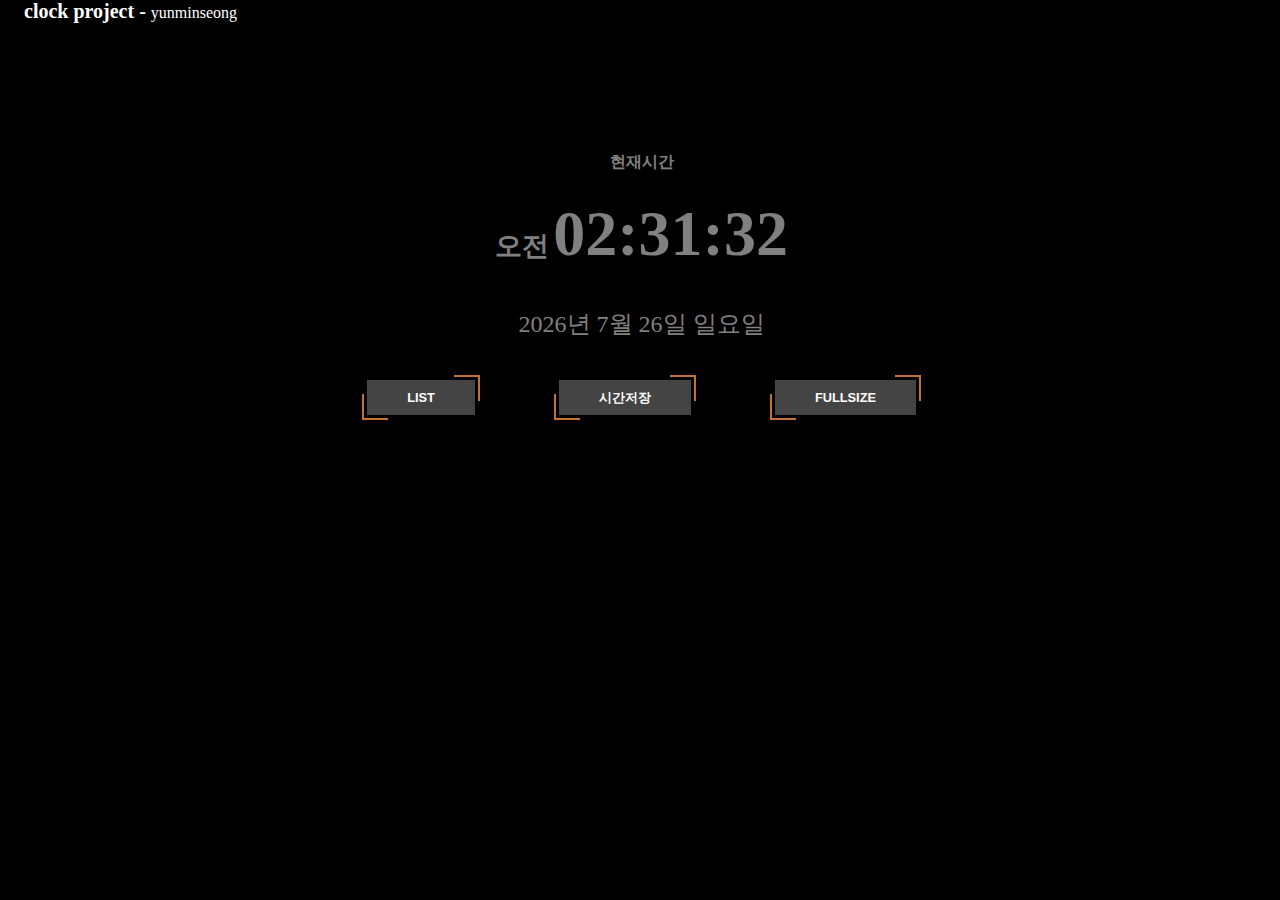
==== commit 86810188: "ss" ====
--- a/index.html
+++ b/index.html
@@ -17,11 +17,16 @@
         background: rgba(144, 144, 144, 0.075);
         border-color: rgba(144, 144, 144, 0.25);
       }
+      .bigbox{
+        width:auto;
+        height: auto;
+      }
     </style>
   </head>
 
-  <body style="background-color: black">
+  <body style="background: black">
     <!-- Header -->
+    <div class="bigbox" >
       <header id="header">
         <div class="logo"><a href="index.html">clock project - <span>yunminseong</span></a></div>
       </header>
@@ -53,6 +58,8 @@
           <!-- 시티 설치 코드 끝 -->
       </div>
     </div>
+    </div>
+
 
 
     <script src="clock.js"></script>
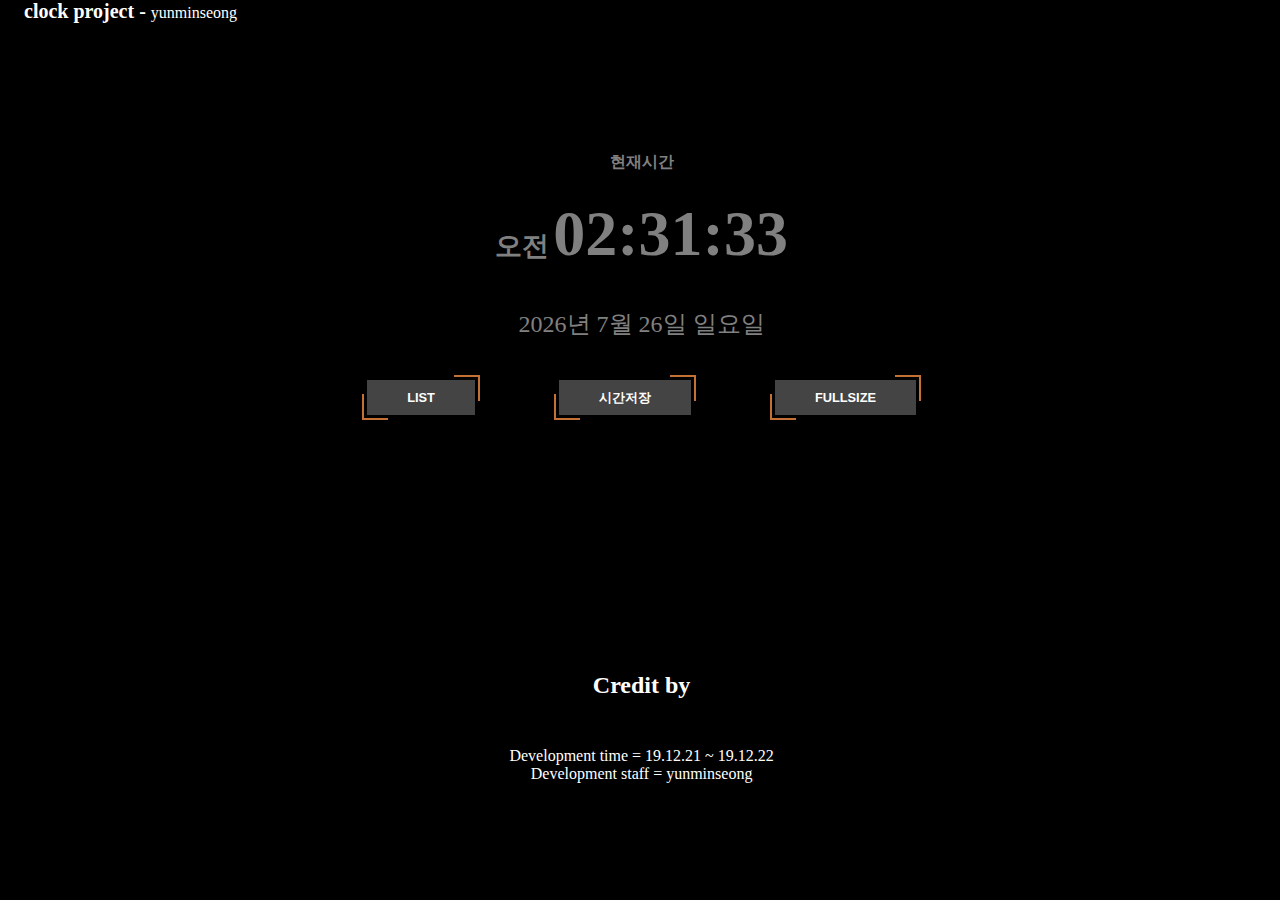
==== commit 1109a317: "asdf" ====
--- a/index.html
+++ b/index.html
@@ -17,16 +17,11 @@
         background: rgba(144, 144, 144, 0.075);
         border-color: rgba(144, 144, 144, 0.25);
       }
-      .bigbox{
-        width:auto;
-        height: auto;
-      }
     </style>
   </head>
 
   <body style="background: black">
     <!-- Header -->
-    <div class="bigbox" >
       <header id="header">
         <div class="logo"><a href="index.html">clock project - <span>yunminseong</span></a></div>
       </header>
@@ -58,10 +53,20 @@
           <!-- 시티 설치 코드 끝 -->
       </div>
     </div>
-    </div>
 
-
-
+    <!-- Footer -->
+      <footer id="footer">
+        <div class="inner">
+          <h2>Credit by</h2>
+          <form action="#" method="post">
+            <div class="field half first">
+              <label for="name">Development time = 19.12.21 ~ 19.12.22</label>
+            </div>
+            <div class="field half">
+              <label for="email">Development staff = yunminseong</label>
+            </div>
+        </div>
+      </footer>
     <script src="clock.js"></script>
     <script type="text/javascript">
 
--- a/clock.css
+++ b/clock.css
@@ -168,3 +168,257 @@
 height: 100%;
 width: 100%;
 }
+/* Footer */
+
+	#footer {
+		color: #fdd1d1;
+		padding: 6em 0 4em 0;
+		background: black;
+    text-align: center;
+    margin-top: 10%;
+	}
+
+		#footer input, #footer select, #footer textarea {
+			color: #ffffff;
+		}
+
+		#footer a {
+			color: #ffffff;
+		}
+
+		#footer strong, #footer b {
+			color: #ffffff;
+		}
+
+		#footer h1, #footer h2, #footer h3, #footer h4, #footer h5, #footer h6 {
+			color: #ffffff;
+		}
+
+		#footer blockquote {
+			border-left-color: rgba(255, 255, 255, 0.25);
+		}
+
+		#footer code {
+			background: rgba(255, 255, 255, 0.075);
+			border-color: rgba(255, 255, 255, 0.25);
+		}
+
+		#footer hr {
+			border-bottom-color: rgba(255, 255, 255, 0.25);
+		}
+
+		#footer input[type="submit"],
+		#footer input[type="reset"],
+		#footer input[type="button"],
+		#footer button,
+		#footer .button {
+			background-color: #5a5a5a;
+			color: #ffffff !important;
+		}
+
+			#footer input[type="submit"]:hover,
+			#footer input[type="reset"]:hover,
+			#footer input[type="button"]:hover,
+			#footer button:hover,
+			#footer .button:hover {
+				background-color: #676767;
+			}
+
+			#footer input[type="submit"]:active,
+			#footer input[type="reset"]:active,
+			#footer input[type="button"]:active,
+			#footer button:active,
+			#footer .button:active {
+				background-color: #4d4d4d;
+			}
+
+			#footer input[type="submit"].alt,
+			#footer input[type="reset"].alt,
+			#footer input[type="button"].alt,
+			#footer button.alt,
+			#footer .button.alt {
+				background-color: transparent;
+				box-shadow: inset 0 0 0 2px rgba(255, 255, 255, 0.25);
+				color: #ffffff !important;
+			}
+
+				#footer input[type="submit"].alt:hover,
+				#footer input[type="reset"].alt:hover,
+				#footer input[type="button"].alt:hover,
+				#footer button.alt:hover,
+				#footer .button.alt:hover {
+					background-color: rgba(255, 255, 255, 0.075);
+				}
+
+				#footer input[type="submit"].alt:active,
+				#footer input[type="reset"].alt:active,
+				#footer input[type="button"].alt:active,
+				#footer button.alt:active,
+				#footer .button.alt:active {
+					background-color: rgba(255, 255, 255, 0.2);
+				}
+
+				#footer input[type="submit"].alt.icon:before,
+				#footer input[type="reset"].alt.icon:before,
+				#footer input[type="button"].alt.icon:before,
+				#footer button.alt.icon:before,
+				#footer .button.alt.icon:before {
+					color: #fbb5b5;
+				}
+
+			#footer input[type="submit"].special,
+			#footer input[type="reset"].special,
+			#footer input[type="button"].special,
+			#footer button.special,
+			#footer .button.special {
+				background-color: #ffffff;
+				color: #F64747 !important;
+			}
+
+		#footer label {
+			color: #ffffff;
+		}
+
+		#footer input[type="text"],
+		#footer input[type="password"],
+		#footer input[type="email"],
+		#footer select,
+		#footer textarea {
+			background: rgba(255, 255, 255, 0.075);
+			border-color: rgba(255, 255, 255, 0.25);
+		}
+
+			#footer input[type="text"]:focus,
+			#footer input[type="password"]:focus,
+			#footer input[type="email"]:focus,
+			#footer select:focus,
+			#footer textarea:focus {
+				border-color: #ffffff;
+				box-shadow: 0 0 0 1px #ffffff;
+			}
+
+		#footer .select-wrapper:before {
+			color: rgba(255, 255, 255, 0.25);
+		}
+
+		#footer input[type="checkbox"] + label,
+		#footer input[type="radio"] + label {
+			color: #fdd1d1;
+		}
+
+			#footer input[type="checkbox"] + label:before,
+			#footer input[type="radio"] + label:before {
+				background: rgba(255, 255, 255, 0.075);
+				border-color: rgba(255, 255, 255, 0.25);
+			}
+
+		#footer input[type="checkbox"]:checked + label:before,
+		#footer input[type="radio"]:checked + label:before {
+			background-color: #ffffff;
+			border-color: #ffffff;
+			color: #F64747;
+		}
+
+		#footer input[type="checkbox"]:focus + label:before,
+		#footer input[type="radio"]:focus + label:before {
+			border-color: #ffffff;
+			box-shadow: 0 0 0 1px #ffffff;
+		}
+
+		#footer ::-webkit-input-placeholder {
+			color: #fbb5b5 !important;
+		}
+
+		#footer :-moz-placeholder {
+			color: #fbb5b5 !important;
+		}
+
+		#footer ::-moz-placeholder {
+			color: #fbb5b5 !important;
+		}
+
+		#footer :-ms-input-placeholder {
+			color: #fbb5b5 !important;
+		}
+
+		#footer .formerize-placeholder {
+			color: #fbb5b5 !important;
+		}
+
+		#footer ul.alt li {
+			border-top-color: rgba(255, 255, 255, 0.25);
+		}
+
+		#footer header p {
+			color: #fbb5b5;
+		}
+
+		#footer table tbody tr {
+			border-color: rgba(255, 255, 255, 0.25);
+		}
+
+			#footer table tbody tr:nth-child(2n + 1) {
+				background-color: rgba(255, 255, 255, 0.075);
+			}
+
+		#footer table th {
+			color: #ffffff;
+		}
+
+		#footer table thead {
+			border-bottom-color: rgba(255, 255, 255, 0.25);
+		}
+
+		#footer table tfoot {
+			border-top-color: rgba(255, 255, 255, 0.25);
+		}
+
+		#footer table.alt tbody tr td {
+			border-color: rgba(255, 255, 255, 0.25);
+		}
+
+		#footer .inner {
+			margin: 0 auto;
+		}
+
+		#footer h2 {
+			margin-bottom: 2em;
+			text-align: center;
+		}
+
+		#footer .icons {
+			text-align: center;
+			padding-top: 1em;
+		}
+
+		#footer .copyright {
+			color: rgba(255, 255, 255, 0.5);
+			font-size: 0.8em;
+			margin: 0 0 2em 0;
+			padding: 0;
+			text-align: center;
+		}
+
+		#footer .icon.round {
+			display: block;
+			background: rgba(255, 255, 255, 0.15);
+			border-radius: 100%;
+			height: 4em;
+			width: 4em;
+			line-height: 4em;
+			color: #FFF;
+		}
+
+			#footer .icon.round:hover {
+				color: rgba(255, 255, 255, 0.25);
+				background: none;
+				box-shadow: 0 0 0 1px rgba(255, 255, 255, 0.25);
+			}
+
+		@media screen and (max-width: 736px) {
+
+			#footer {
+				padding: 3em 0 1em 0;
+			}
+
+		}
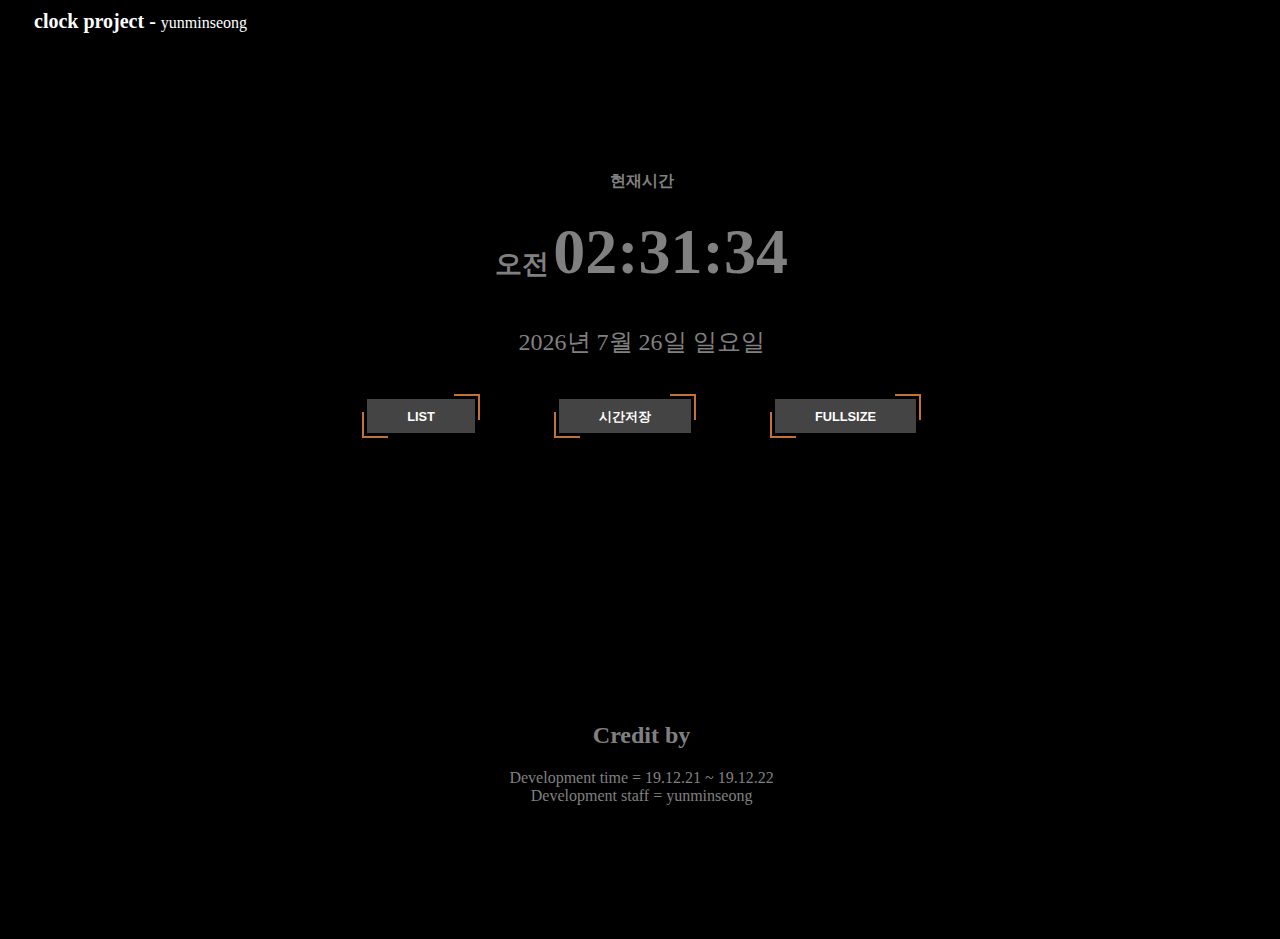
==== commit 30eb797d: "수정중" ====
--- a/index.html
+++ b/index.html
@@ -21,38 +21,40 @@
   </head>
 
   <body style="background: black">
-    <!-- Header -->
-      <header id="header">
-        <div class="logo"><a href="index.html">clock project - <span>yunminseong</span></a></div>
-      </header>
 
-    <div class="showtime">
-      <h1 class='text'>현재시간</h1>
-      <div class="with">
-        <h1 id="clock0" >오전오후</h1>
-        <h1 id="clock1" >00:00</h1>
+      <!-- Header -->
+        <header id="header">
+          <div class="logo"><a href="index.html">clock project - <span>yunminseong</span></a></div>
+        </header>
+
+      <div class="showtime">
+        <h1 class='text'>현재시간</h1>
+        <div class="with">
+          <h1 id="clock0" >오전오후</h1>
+          <h1 id="clock1" >00:00</h1>
+        </div>
+        <p id="clock2" >년,월,일,요일</p>
       </div>
-      <p id="clock2" >년,월,일,요일</p>
-    </div>
-    <div class="buttonlist">
-      <button type="button" class="snip1535"onclick="toggleModal();">List</button>
-      <button type="button" class="snip1535"onclick="ssstime();">시간저장</button>
-      <button type="button" class="snip1535"onclick="sfullsize();">fullsize</button>
-    </div>
-    <div class="showtimes">
-      <div class="modal-content">
-          <span class="close-button" onClick='toggleModal()'>&times;</span>
-          <form action="./change.php" method="post" style="width:100%;height:90%;">
-            <input type="password" name="cpw" placeholder="바꿀 비밀번호" value="">
-            <button type="button" class="snip1535"onclick="ssstime();">시간저장</button>
-            <!--<input type="submit" name="change" id="change" tabindex="4" class="change" value="비밀번호 변경">-->
-            <h1 id="clock3" >저장된시간</h1>
-          </form>
-          <!-- 라이브리 시티 설치 코드 -->
+      <div class="buttonlist">
+        <button type="button" class="snip1535"onclick="toggleModal();">List</button>
+        <button type="button" class="snip1535"onclick="ssstime();">시간저장</button>
+        <button type="button" class="snip1535"onclick="sfullsize();">fullsize</button>
+      </div>
+      <div class="showtimes">
+        <div class="modal-content">
+            <span class="close-button" onClick='toggleModal()'>&times;</span>
+            <form action="./change.php" method="post" style="width:100%;height:90%;">
+              <input type="password" name="cpw" placeholder="바꿀 비밀번호" value="">
+              <button type="button" class="snip1535"onclick="ssstime();">시간저장</button>
+              <!--<input type="submit" name="change" id="change" tabindex="4" class="change" value="비밀번호 변경">-->
+              <h1 id="clock3" >저장된시간</h1>
+            </form>
 
-          <!-- 시티 설치 코드 끝 -->
+
+
+        </div>
       </div>
-    </div>
+
 
     <!-- Footer -->
       <footer id="footer">
@@ -67,6 +69,7 @@
             </div>
         </div>
       </footer>
+
     <script src="clock.js"></script>
     <script type="text/javascript">
 
--- a/clock.css
+++ b/clock.css
@@ -3,8 +3,9 @@
   height: 99%;
 }
 .showtime{
-  margin-top:12%;
+  padding-top:12%;
   width:100%;
+  height: 100%;
   color:gray;
   text-align: center;
 }
@@ -37,7 +38,7 @@
 			left: 1.5em;
 			line-height: inherit;
 			margin: 0;
-			padding: 0;
+			padding: 10px;
 			position: absolute;
 			top: 0;
 		}
@@ -171,254 +172,11 @@
 /* Footer */
 
 	#footer {
-		color: #fdd1d1;
-		padding: 6em 0 4em 0;
+		color: gray;
+		padding-top: 20%;
+    padding-bottom: 10%;
 		background: black;
     text-align: center;
-    margin-top: 10%;
+
+
 	}
-
-		#footer input, #footer select, #footer textarea {
-			color: #ffffff;
-		}
-
-		#footer a {
-			color: #ffffff;
-		}
-
-		#footer strong, #footer b {
-			color: #ffffff;
-		}
-
-		#footer h1, #footer h2, #footer h3, #footer h4, #footer h5, #footer h6 {
-			color: #ffffff;
-		}
-
-		#footer blockquote {
-			border-left-color: rgba(255, 255, 255, 0.25);
-		}
-
-		#footer code {
-			background: rgba(255, 255, 255, 0.075);
-			border-color: rgba(255, 255, 255, 0.25);
-		}
-
-		#footer hr {
-			border-bottom-color: rgba(255, 255, 255, 0.25);
-		}
-
-		#footer input[type="submit"],
-		#footer input[type="reset"],
-		#footer input[type="button"],
-		#footer button,
-		#footer .button {
-			background-color: #5a5a5a;
-			color: #ffffff !important;
-		}
-
-			#footer input[type="submit"]:hover,
-			#footer input[type="reset"]:hover,
-			#footer input[type="button"]:hover,
-			#footer button:hover,
-			#footer .button:hover {
-				background-color: #676767;
-			}
-
-			#footer input[type="submit"]:active,
-			#footer input[type="reset"]:active,
-			#footer input[type="button"]:active,
-			#footer button:active,
-			#footer .button:active {
-				background-color: #4d4d4d;
-			}
-
-			#footer input[type="submit"].alt,
-			#footer input[type="reset"].alt,
-			#footer input[type="button"].alt,
-			#footer button.alt,
-			#footer .button.alt {
-				background-color: transparent;
-				box-shadow: inset 0 0 0 2px rgba(255, 255, 255, 0.25);
-				color: #ffffff !important;
-			}
-
-				#footer input[type="submit"].alt:hover,
-				#footer input[type="reset"].alt:hover,
-				#footer input[type="button"].alt:hover,
-				#footer button.alt:hover,
-				#footer .button.alt:hover {
-					background-color: rgba(255, 255, 255, 0.075);
-				}
-
-				#footer input[type="submit"].alt:active,
-				#footer input[type="reset"].alt:active,
-				#footer input[type="button"].alt:active,
-				#footer button.alt:active,
-				#footer .button.alt:active {
-					background-color: rgba(255, 255, 255, 0.2);
-				}
-
-				#footer input[type="submit"].alt.icon:before,
-				#footer input[type="reset"].alt.icon:before,
-				#footer input[type="button"].alt.icon:before,
-				#footer button.alt.icon:before,
-				#footer .button.alt.icon:before {
-					color: #fbb5b5;
-				}
-
-			#footer input[type="submit"].special,
-			#footer input[type="reset"].special,
-			#footer input[type="button"].special,
-			#footer button.special,
-			#footer .button.special {
-				background-color: #ffffff;
-				color: #F64747 !important;
-			}
-
-		#footer label {
-			color: #ffffff;
-		}
-
-		#footer input[type="text"],
-		#footer input[type="password"],
-		#footer input[type="email"],
-		#footer select,
-		#footer textarea {
-			background: rgba(255, 255, 255, 0.075);
-			border-color: rgba(255, 255, 255, 0.25);
-		}
-
-			#footer input[type="text"]:focus,
-			#footer input[type="password"]:focus,
-			#footer input[type="email"]:focus,
-			#footer select:focus,
-			#footer textarea:focus {
-				border-color: #ffffff;
-				box-shadow: 0 0 0 1px #ffffff;
-			}
-
-		#footer .select-wrapper:before {
-			color: rgba(255, 255, 255, 0.25);
-		}
-
-		#footer input[type="checkbox"] + label,
-		#footer input[type="radio"] + label {
-			color: #fdd1d1;
-		}
-
-			#footer input[type="checkbox"] + label:before,
-			#footer input[type="radio"] + label:before {
-				background: rgba(255, 255, 255, 0.075);
-				border-color: rgba(255, 255, 255, 0.25);
-			}
-
-		#footer input[type="checkbox"]:checked + label:before,
-		#footer input[type="radio"]:checked + label:before {
-			background-color: #ffffff;
-			border-color: #ffffff;
-			color: #F64747;
-		}
-
-		#footer input[type="checkbox"]:focus + label:before,
-		#footer input[type="radio"]:focus + label:before {
-			border-color: #ffffff;
-			box-shadow: 0 0 0 1px #ffffff;
-		}
-
-		#footer ::-webkit-input-placeholder {
-			color: #fbb5b5 !important;
-		}
-
-		#footer :-moz-placeholder {
-			color: #fbb5b5 !important;
-		}
-
-		#footer ::-moz-placeholder {
-			color: #fbb5b5 !important;
-		}
-
-		#footer :-ms-input-placeholder {
-			color: #fbb5b5 !important;
-		}
-
-		#footer .formerize-placeholder {
-			color: #fbb5b5 !important;
-		}
-
-		#footer ul.alt li {
-			border-top-color: rgba(255, 255, 255, 0.25);
-		}
-
-		#footer header p {
-			color: #fbb5b5;
-		}
-
-		#footer table tbody tr {
-			border-color: rgba(255, 255, 255, 0.25);
-		}
-
-			#footer table tbody tr:nth-child(2n + 1) {
-				background-color: rgba(255, 255, 255, 0.075);
-			}
-
-		#footer table th {
-			color: #ffffff;
-		}
-
-		#footer table thead {
-			border-bottom-color: rgba(255, 255, 255, 0.25);
-		}
-
-		#footer table tfoot {
-			border-top-color: rgba(255, 255, 255, 0.25);
-		}
-
-		#footer table.alt tbody tr td {
-			border-color: rgba(255, 255, 255, 0.25);
-		}
-
-		#footer .inner {
-			margin: 0 auto;
-		}
-
-		#footer h2 {
-			margin-bottom: 2em;
-			text-align: center;
-		}
-
-		#footer .icons {
-			text-align: center;
-			padding-top: 1em;
-		}
-
-		#footer .copyright {
-			color: rgba(255, 255, 255, 0.5);
-			font-size: 0.8em;
-			margin: 0 0 2em 0;
-			padding: 0;
-			text-align: center;
-		}
-
-		#footer .icon.round {
-			display: block;
-			background: rgba(255, 255, 255, 0.15);
-			border-radius: 100%;
-			height: 4em;
-			width: 4em;
-			line-height: 4em;
-			color: #FFF;
-		}
-
-			#footer .icon.round:hover {
-				color: rgba(255, 255, 255, 0.25);
-				background: none;
-				box-shadow: 0 0 0 1px rgba(255, 255, 255, 0.25);
-			}
-
-		@media screen and (max-width: 736px) {
-
-			#footer {
-				padding: 3em 0 1em 0;
-			}
-
-		}
